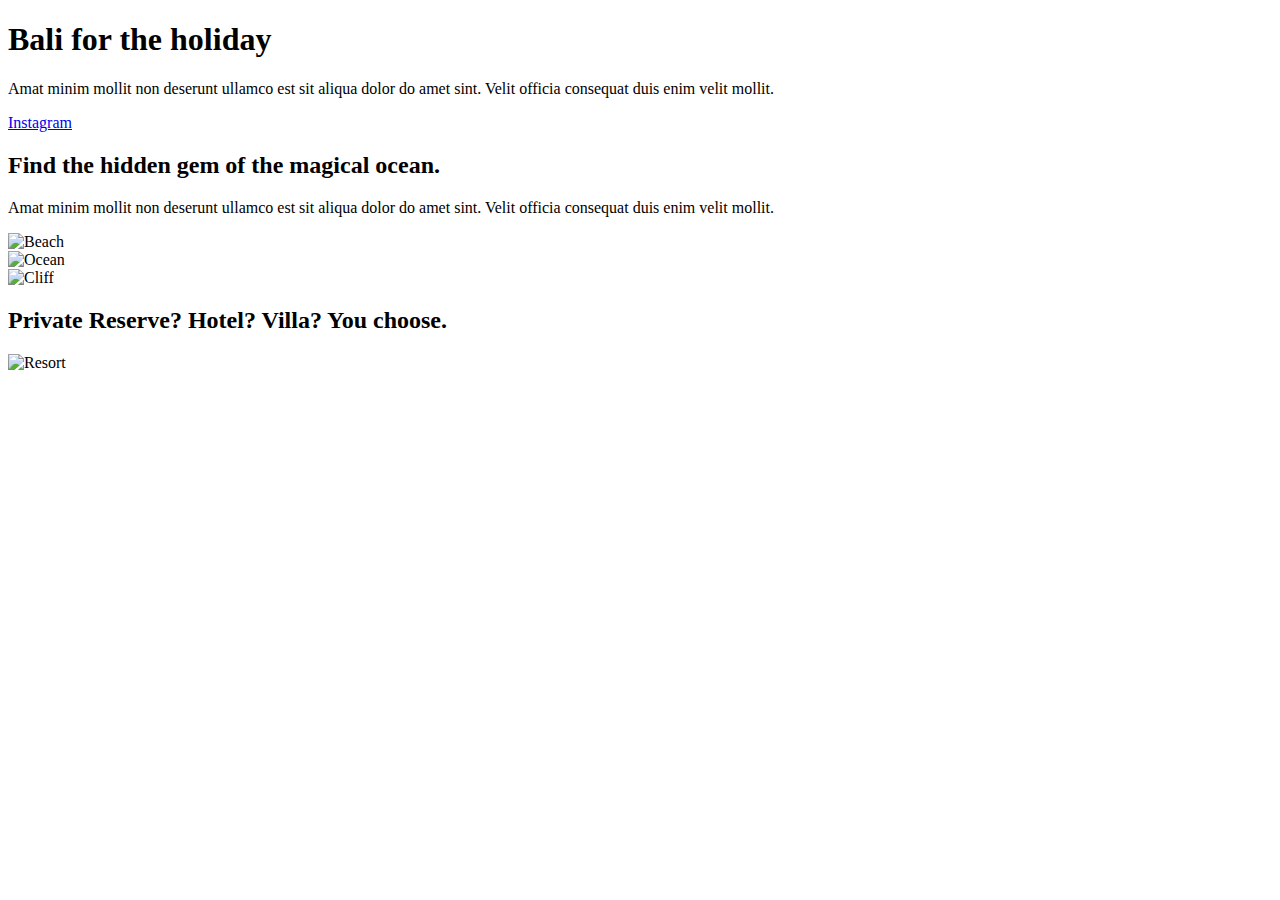
==== index.html @ 1618ce8b "Add files via upload" ====
<!DOCTYPE html>
<html lang="en">
<head>
    <meta charset="UTF-8">
    <meta name="viewport" content="width=device-width, initial-scale=1.0">
    <title>Bali for the Holiday</title>
    <!-- Linking the CSS file -->
    <link href="styles.css" rel="stylesheet">
</head>
<body>

    <!-- Header -->
    <header class="header">
        <h1>Bali for the holiday</h1>
        <p class="description">Amat minim mollit non deserunt ullamco est sit aliqua dolor do amet sint. Velit officia consequat duis enim velit mollit.</p>
        <p><a href="https://instagram.com" target="_blank">Instagram</a></p>
    </header>

    <!-- Main Content -->
    <main class="container">
        
        <!-- First Section -->
        <section class="first-section">
            <h2>Find the hidden gem of the magical ocean.</h2>
            <p class="description">Amat minim mollit non deserunt ullamco est sit aliqua dolor do amet sint. Velit officia consequat duis enim velit mollit.</p>
            
            <!-- Image Grid with Flexbox -->
            <div class="image-grid">
                <div class="image-item">
                    <img src="imagenes/imagen4.png" alt="Beach">
                </div>
                <div class="image-item">
                    <img src="imagenes/main-image.png" alt="Ocean">
                </div>
                <div class="image-item">
                    <img src="imagenes/imagen4.png" alt="Cliff">
                </div>
            </div>
        </section>

        <section class="final-section">
            <h2>Private Reserve? Hotel? Villa? You choose.</h2>
            <div class="image-item centered">
                <img src="imagenes/team.png" alt="Resort">
            </div>
        </section>

    </main>


    <footer class="footer">

    </footer>

</body>
</html>
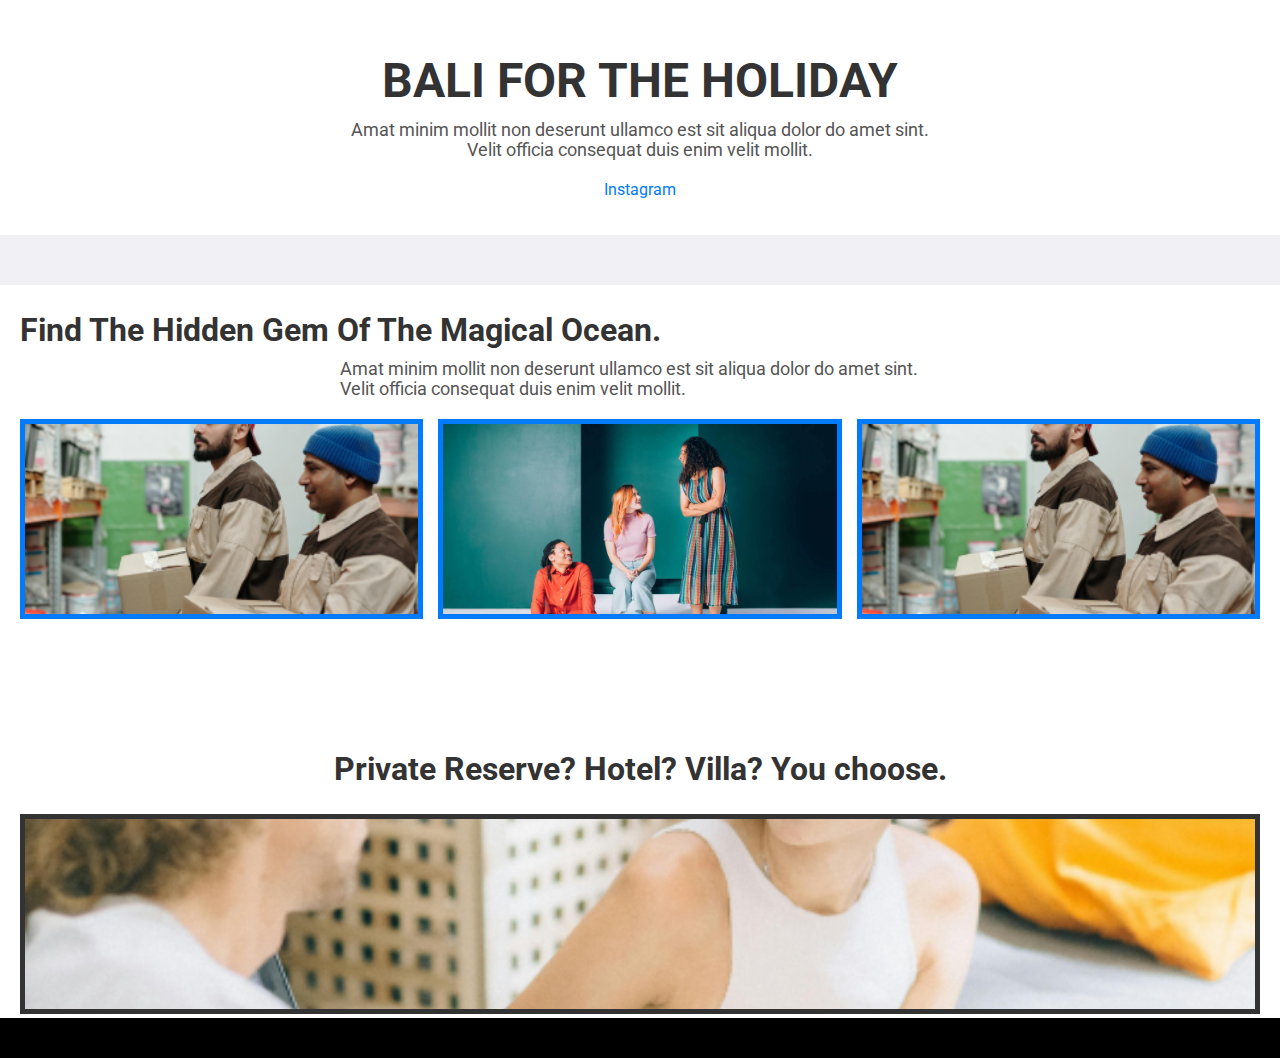
==== commit 6cfb4d0f: "Update index.html" ====
--- a/index.html
+++ b/index.html
@@ -5,7 +5,7 @@
     <meta name="viewport" content="width=device-width, initial-scale=1.0">
     <title>Bali for the Holiday</title>
     <!-- Linking the CSS file -->
-    <link href="styles.css" rel="stylesheet">
+    <link href="css/styles.css" rel="stylesheet">
 </head>
 <body>
 
--- a/css/styles.css
+++ b/css/styles.css
@@ -0,0 +1,149 @@
+/* Importing Google Fonts */
+@import url('https://fonts.googleapis.com/css2?family=Roboto:wght@400;700&family=Open+Sans:wght@400;600&display=swap');
+
+/* General Styles */
+* {
+    box-sizing: border-box;
+}
+
+body {
+    font-family: 'Roboto', sans-serif;
+    background-color: #f0f0f5; /* Light background */
+    margin: 0;
+    padding: 0;
+}
+
+/* Styling for the header section */
+.header {
+    grid-column: span 12;
+    text-align: center;
+    margin-bottom: 50px;
+    background-color: white; /* White background for the header */
+    padding: 20px;
+}
+
+.header h1 {
+    font-size: 3em;
+    margin-bottom: 10px;
+    text-transform: uppercase;
+    line-height: 1.2;
+    color: #333; /* Darker text color for the title */
+}
+
+.description {
+    font-size: 1.1em;
+    color: #555; /* Lighter text color for descriptions */
+    max-width: 600px;
+    margin: 0 auto 20px;
+}
+
+a {
+    color: #007BFF; /* Instagram link color */
+    text-decoration: none;
+    transition: color 0.3s;
+}
+
+a:hover {
+    color: #0056b3; /* Darker shade of blue on hover */
+}
+
+/* Main container grid */
+.container {
+    max-width: 100%;
+    padding: 0 20px;
+    margin: 0 auto;
+    display: grid;
+    grid-template-columns: repeat(12, 1fr);
+    gap: 20px;
+    background-color: white; /* White background for main sections */
+}
+
+/* First Section */
+.first-section {
+    grid-column: span 12;
+    margin-bottom: 50px;
+    text-align: left;
+}
+
+.first-section h2 {
+    font-size: 2em;
+    margin-bottom: 10px;
+    text-transform: capitalize;
+    color: #333; /* Darker title text */
+}
+
+/* Flexbox Image Grid */
+.image-grid {
+    display: flex;
+    justify-content: space-between;
+    gap: 15px;
+}
+
+.image-item {
+    flex: 1;
+    position: relative;
+}
+
+/* Image Styles */
+.image-item img {
+    width: 100%;
+    height: 200px;
+    object-fit: cover;
+    border: 5px solid #007BFF; /* Blue border for images */
+    transition: transform 0.3s, border-radius 0.3s;
+}
+
+/* Hover Effects on Images */
+.image-item img:hover {
+    transform: scale(1.05); /* Slight enlargement */
+    border-radius: 10px; /* Rounded corners on hover */
+}
+
+/* Center the last image and give it a border */
+.centered {
+    text-align: center;
+}
+
+.centered img {
+    border: 5px solid #333; /* Thick black border for the centered image */
+}
+
+/* Final Section */
+.final-section {
+    grid-column: span 12;
+    text-align: center;
+    margin-top: 30px;
+}
+
+.final-section h2 {
+    font-size: 2em;
+    color: #333; /* Darker title text */
+}
+
+/* Footer Styles */
+.footer {
+    grid-column: span 12;
+    background-color: #000; /* Black background for footer */
+    color: white; /* White text for contrast */
+    padding: 20px;
+    text-align: center;
+}
+
+/* Responsive Breakpoint for 768px */
+@media (max-width: 768px) {
+    h1 {
+        font-size: 2em; /* Reduce font size for smaller screens */
+    }
+
+    h2 {
+        font-size: 1.5em;
+    }
+
+    .image-grid {
+        flex-direction: column; /* Stack images vertically on smaller screens */
+    }
+
+    .image-item img {
+        height: auto; /* Remove fixed height for responsiveness */
+    }
+}
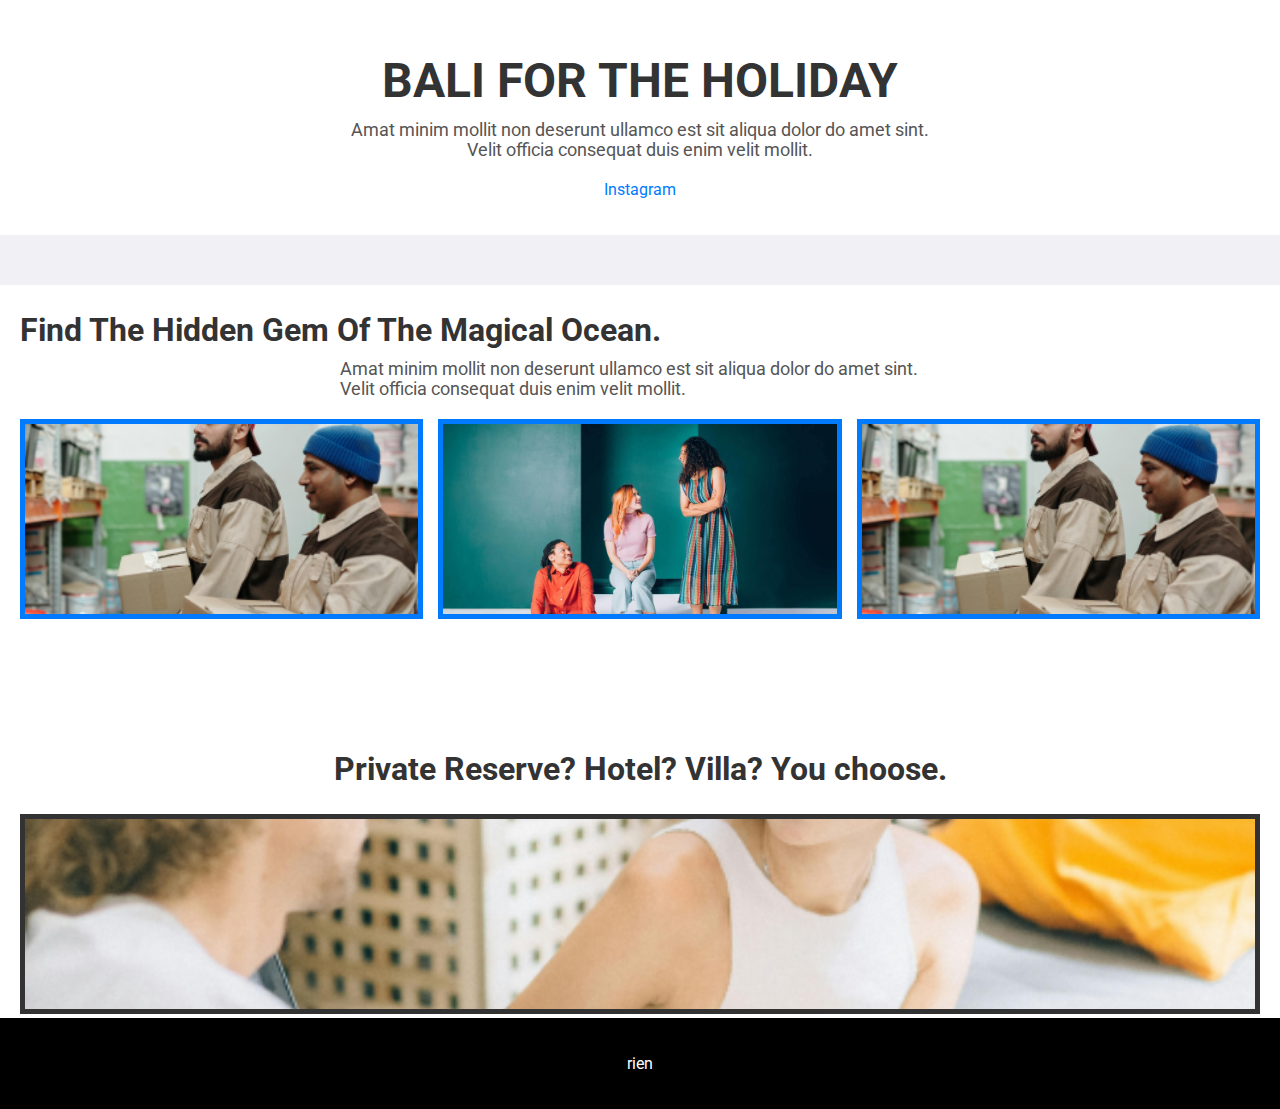
==== commit d28ae952: "Add files via upload" ====
--- a/index.html
+++ b/index.html
@@ -49,7 +49,7 @@
 
 
     <footer class="footer">
-
+<p> rien </p>
     </footer>
 
 </body>
